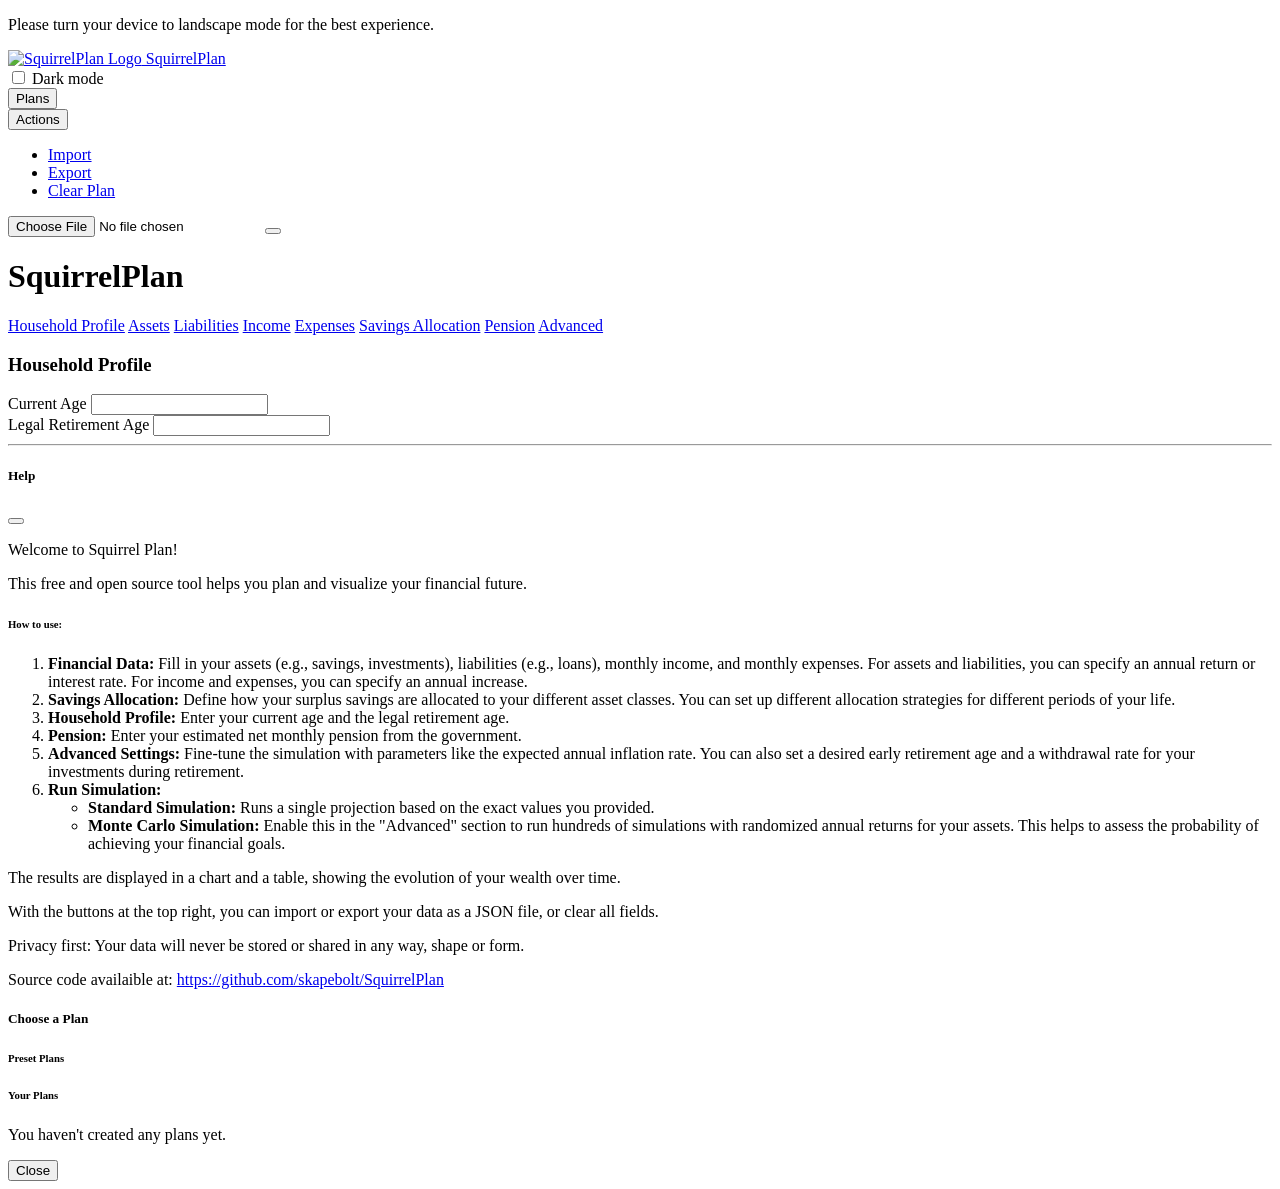
==== index.html @ 53c7bbe3 "some minor mods" ====
<!DOCTYPE html>
<html lang="en">
<head>
    <meta charset="UTF-8">
    <meta name="description" content="An interactive tool for planning and simulating your financial future and wealth growth.">
    <meta name="viewport" content="width=device-width, initial-scale=1.0">
    <title>SquirrelPlan</title>
    <link href="assets/bootstrap.min.css" rel="stylesheet">
    <link href="assets/bootstrap-icons.min.css" rel="stylesheet">
    <link href="style.css" rel="stylesheet">
	<link rel="apple-touch-icon" sizes="180x180" href="favicon/apple-touch-icon.png">
	<link rel="icon" type="image/png" sizes="32x32" href="favicon/favicon-32x32.png">
	<link rel="icon" type="image/png" sizes="16x16" href="favicon/favicon-16x16.png">
	<link rel="manifest" href="favicon/site.webmanifest">
</head>
<body>
    <div id="portrait-mode-overlay">
        <p id="portrait-mode-message" data-i18n-key="portraitModeMessage"><i class="bi bi-phone-landscape"></i> Please turn your device to landscape mode for the best experience.</p>
    </div>

    <div id="app-content">
        <nav class="navbar navbar-expand-lg navbar-dark bg-dark">
            <div class="container-fluid">
				<a class="navbar-brand" href="#" data-i18n-key="navbarBrand"><img src="favicon/favicon-32x32.png" alt="SquirrelPlan Logo"> SquirrelPlan</a>
                <div class="d-flex align-items-center">
                    <div class="form-check form-switch ms-3 d-none d-md-block">
                        <input class="form-check-input" type="checkbox" id="dark-mode-toggle" aria-label="Toggle dark mode">
                        <label class="form-check-label" for="dark-mode-toggle"><span class="text-white" data-i18n-key="darkModeLabel">Dark mode</span></label>
                    </div>
					
                    <div id="language-picker-container" class="ms-2"></div>
					
                    <button class="btn btn-success ms-2 me-2" id="plans-btn" data-i18n-key="plansButton">Plans</button>

                    <div class="dropdown me-2">
                        <button class="btn btn-secondary dropdown-toggle" type="button" id="actions-dropdown" data-bs-toggle="dropdown" aria-expanded="false" data-i18n-key="actionsButton">
                            Actions
                        </button>
                        <ul class="dropdown-menu" aria-labelledby="actions-dropdown">
                            <li><a class="dropdown-item" href="#" id="import-btn-dropdown" data-i18n-key="importButton">Import</a></li>
                            <li><a class="dropdown-item" href="#" id="export-btn-dropdown" data-i18n-key="exportButton">Export</a></li>
                            <li><a class="dropdown-item" href="#" id="clear-plan-btn-dropdown" data-i18n-key="clearPlanButton">Clear Plan</a></li>
                        </ul>
                    </div>
                    
                    <input type="file" id="import-file-input" class="d-none" accept=".json">

                    <button class="btn btn-info" id="help-btn" aria-label="Help" data-bs-toggle="modal" data-bs-target="#help-modal"><i class="bi bi-question-lg"></i></button>


                </div>
            </div>
        </nav>

        <div id="alerts-container" class="container"></div>

        <main class="container mt-4">
            <h1 class="visually-hidden" data-i18n-key="pageTitle">SquirrelPlan</h1>
            <div class="row">
                <!-- Left Column: Navigation -->
                <div class="col-md-2">
                    <nav id="financial-nav" class="nav flex-column">
                        <a class="nav-link active" href="#section-retirement" data-i18n-key="retirementPlanningAccordionButton">Household Profile</a>
                        <a class="nav-link" href="#section-assets" data-i18n-key="assetsAccordionButton">Assets</a>
                        <a class="nav-link" href="#section-liabilities" data-i18n-key="liabilitiesAccordionButton">Liabilities</a>
                        <a class="nav-link" href="#section-income" data-i18n-key="incomeAccordionButton">Income</a>
                        <a class="nav-link" href="#section-expenses" data-i18n-key="expensesAccordionButton">Expenses</a>
                        <a class="nav-link" href="#section-allocation" data-i18n-key="savingsAllocationAccordionButton">Savings Allocation</a>
                        <a class="nav-link" href="#section-pension" data-i18n-key="pensionAccordionButton">Pension</a>
                        <a class="nav-link" href="#section-advanced" data-i18n-key="advancedAccordionButton">Advanced</a>
                    </nav>
                </div>

                <!-- Right Column: Content -->
                <div class="col-md-10">
                    <section id="financial-data-content">
                        <!-- Retirement Section -->
                        <div id="section-retirement" class="content-section">
                            <h3 data-i18n-key="retirementPlanningAccordionButton">Household Profile</h3>
                            <div class="row">
                                <div class="col-md-4">
                                    <label for="current-age" class="form-label" data-bs-toggle="tooltip" data-i18n-title-key="currentAgeTooltip" data-i18n-key="currentAgeLabel">Current Age <i class="bi bi-info-circle"></i></label>
                                    <input type="text" class="form-control" id="current-age" aria-label="Current age">
                                </div>
                                <div class="col-md-4">
                                    <label for="pension-age" class="form-label" data-bs-toggle="tooltip" data-i18n-title-key="legalRetirementAgeTooltip" data-i18n-key="legalRetirementAgeLabel">Legal Retirement Age <i class="bi bi-info-circle"></i></label>
                                    <input type="text" class="form-control" id="pension-age" aria-label="Retirement age">
                                </div>
                            </div>
                        </div>

                        <!-- Pension Section -->
                        <div id="section-pension" class="content-section" style="display: none;">
                            <h3 data-i18n-key="pensionAccordionButton">Pension</h3>
                            <div class="row">
                                <div class="col-md-4">
                                    <label for="estimated-pension" class="form-label" data-bs-toggle="tooltip" data-i18n-title-key="monthlyPensionTooltip" data-i18n-key="monthlyPensionLabel">Pension (net) <i class="bi bi-info-circle"></i></label>
                                    <div class="input-group">
                                        <input type="text" class="form-control" id="estimated-pension" aria-label="Estimated pension net">
                                        <select class="form-select" id="pension-frequency" aria-label="Pension frequency">
                                            <option value="monthly" selected>Monthly</option>
                                            <option value="annual">Annual</option>
                                        </select>
                                    </div>
                                </div>
                            </div>
                        </div>

                        <!-- Assets Section -->
                        <div id="section-assets" class="content-section" style="display: none;">
                            <h3 data-i18n-key="assetsAccordionButton">Assets</h3>
                            <div id="asset-categories-container"></div>
                            <button class="btn btn-secondary mt-3" id="add-asset-category-btn" data-i18n-key="newAssetButton">New Asset Class</button>
                        </div>

                        <!-- Liabilities Section -->
                        <div id="section-liabilities" class="content-section" style="display: none;">
                            <h3 data-i18n-key="liabilitiesAccordionButton">Liabilities</h3>
                            <div id="liability-categories-container"></div>
                            <button class="btn btn-secondary mt-3" id="add-liability-category-btn" data-i18n-key="newLiabilityButton">New Liability Class</button>
                        </div>

                        <!-- Income Section -->
                        <div id="section-income" class="content-section" style="display: none;">
                            <h3 data-i18n-key="incomeAccordionButton">Income</h3>
                            <div id="income-categories-container"></div>
                            <button class="btn btn-secondary mt-3" id="add-income-category-btn" data-i18n-key="newIncomeButton">New Income Category</button>
                        </div>

                        <!-- Expenses Section -->
                        <div id="section-expenses" class="content-section" style="display: none;">
                            <h3 data-i18n-key="expensesAccordionButton">Expenses</h3>
                            <div id="expense-categories-container"></div>
                            <button class="btn btn-secondary mt-3" id="add-expense-category-btn" data-i18n-key="newExpenseButton">New Expense Category</button>
                        </div>

                        <!-- Savings Allocation Section -->
                        <div id="section-allocation" class="content-section" style="display: none;">
                            <h3 data-i18n-key="savingsAllocationAccordionButton">Savings Allocation</h3>
                            <div id="allocation-periods-container"></div>
                            <button class="btn btn-secondary mt-3" id="add-allocation-period-btn" data-i18n-key="newAllocationPeriodButton">New Allocation Period</button>
                        </div>

                        <!-- Advanced Section -->
                        <div id="section-advanced" class="content-section" style="display: none;">
                            <h3 data-i18n-key="advancedAccordionButton">Advanced</h3>
                            <div class="row">
                                <div class="col-md-4">
                                    <label for="inflation" class="form-label" data-bs-toggle="tooltip" data-i18n-title-key="inflationTooltip" data-i18n-key="inflationLabel">Inflation (%) <i class="bi bi-info-circle"></i></label>
                                    <input type="text" class="form-control" id="inflation" aria-label="Inflation in percent">
                                </div>
                                <div class="col-md-4">
                                    <label for="withdrawal-rate" class="form-label" data-bs-toggle="tooltip" data-i18n-title-key="withdrawalRateTooltip" data-i18n-key="withdrawalRateLabel">Withdrawal Rate (%) <i class="bi bi-info-circle"></i></label>
                                    <input type="text" class="form-control" id="withdrawal-rate" aria-label="Withdrawal rate in percent">
                                </div>
                                <div class="col-md-4">
                                    <label for="early-retirement-age" class="form-label" data-bs-toggle="tooltip" data-i18n-title-key="earlyRetirementAgeTooltip" data-i18n-key="earlyRetirementAgeLabel">Early Retirement Age <i class="bi bi-info-circle"></i></label>
                                    <input type="text" class="form-control" id="early-retirement-age" aria-label="Early retirement age">
                                </div>
								<div class="col-md-12 d-flex align-items-center mt-3">
									<div class="form-check form-switch">
										<input class="form-check-input" type="checkbox" id="enable-monte-carlo">
										<label class="form-check-label" for="enable-monte-carlo" data-i18n-key="enableMonteCarloLabel" data-bs-toggle="tooltip" data-i18n-title-key="enableMonteCarloTooltip">Enable Monte Carlo Simulation <i class="bi bi-info-circle"></i></label>
									</div>
								 </div>
							</div>
							<div class="row">
								<button class="btn btn-primary col-md-2 mt-3 d-none" id="run-standard-simulation-btn" data-i18n-key="runStandardSimulationButton">Run Standard Simulation</button>
							</div>
							<div class="row">
								<button class="btn btn-warning col-md-2 mt-3 d-none" id="run-monte-carlo-btn" data-i18n-key="runMonteCarloSimulationButton">Run Monte Carlo Simulation</button>
							</div>                        
						</div>
                    </section>
                </div>
            </div>            <hr class="my-4">

            <section id="results" class="mt-4" style="display: none;" aria-labelledby="results-heading">
                <h3 id="results-heading" data-i18n-key="resultsTitle">Results</h3>
                <div id="monte-carlo-success-message" class="alert alert-success" style="display: none;" role="alert"></div>
                <div id="early-retirement-message" class="alert alert-success" style="display: none;" role="alert"></div>
                <div id="pension-withdrawal-message" class="alert alert-info" style="display: none;" role="alert"></div>
                <div class="row">
                    <div class="col-lg-12 mx-auto">
                        <canvas id="wealth-evolution-chart" role="img" aria-label="Chart of wealth evolution"></canvas>
                    </div>
                </div>
                <div class="mt-4 table-responsive">
                    <table class="table table-striped" aria-label="Results table">
                        <thead id="results-table-head">
                        </thead>
                        <tbody id="results-table-body">
                        </tbody>
                    </table>
                </div>
            </section>
        </main>
    </div>

    <div id="help-modal" class="modal" tabindex="-1" role="dialog">
        <div class="modal-dialog" role="document">
            <div class="modal-content">
                <div class="modal-header">
                    <h5 class="modal-title" data-i18n-key="helpModalTitle">Help</h5>
                    <button type="button" class="btn-close" data-bs-dismiss="modal" aria-label="Close"></button>
                </div>
                <div class="modal-body">
                    <p data-i18n-key="helpModalWelcome">Welcome to Squirrel Plan!</p>
                    <p data-i18n-key="helpModalIntro">This free and open source tool helps you plan and visualize your financial future.</p>
                                        <h6 data-i18n-key="helpModalHowToUse">How to use:</h6>                    <ol>
                        <li data-i18n-key="helpModalStep1"><strong>Financial Data:</strong> Fill in your assets (e.g., savings, investments), liabilities (e.g., loans), monthly income, and monthly expenses. For assets and liabilities, you can specify an annual return or interest rate. For income and expenses, you can specify an annual increase.</li>
                        <li data-i18n-key="helpModalStep2"><strong>Savings Allocation:</strong> Define how your surplus savings are allocated to your different asset classes. You can set up different allocation strategies for different periods of your life.</li>
                        <li data-i18n-key="helpModalStep3"><strong>Household Profile:</strong> Enter your current age and the legal retirement age.</li>
                        <li data-i18n-key="helpModalStepPension"><strong>Pension:</strong> Enter your estimated net monthly pension from the government.</li>
                        <li data-i18n-key="helpModalStep4"><strong>Advanced Settings:</strong> Fine-tune the simulation with parameters like the expected annual inflation rate. You can also set a desired early retirement age and a withdrawal rate for your investments during retirement.</li>
                        <li data-i18n-key="helpModalStep5"><strong>Run Simulation:</strong>
                            <ul>
                                <li><strong>Standard Simulation:</strong> Runs a single projection based on the exact values you provided.</li>
                                <li><strong>Monte Carlo Simulation:</strong> Enable this in the "Advanced" section to run hundreds of simulations with randomized annual returns for your assets. This helps to assess the probability of achieving your financial goals.</li>
                            </ul>
                        </li>
                    </ol>
                    <p data-i18n-key="helpModalResultsInfo">The results are displayed in a chart and a table, showing the evolution of your wealth over time.</p>
                    <p data-i18n-key="helpModalButtonsInfo">With the buttons at the top right, you can import or export your data as a JSON file, or clear all fields.</p>
                    <p data-i18n-key="helpModalPrivacy">Privacy first: Your data will never be stored or shared in any way, shape or form.</p>
                    <p data-i18n-key="helpModalSourceCode">Source code availaible at: <a href="https://github.com/skapebolt/SquirrelPlan">https://github.com/skapebolt/SquirrelPlan</a></p>
                </div>
            </div>
        </div>
    </div>

    <!-- Onboarding Modals -->

    <div id="plans-modal" class="modal" tabindex="-1" role="dialog" data-bs-backdrop="static" data-bs-keyboard="false">
        <div class="modal-dialog modal-lg" role="document">
            <div class="modal-content">
                <div class="modal-header">
                    <h5 class="modal-title" data-i18n-key="plansModalTitle">Choose a Plan</h5>
                </div>
                <div class="modal-body">
                    <h6 data-i18n-key="presetPlansTitle">Preset Plans</h6>
                    <div id="preset-plans-container" class="list-group">
                        <!-- Preset plans will be injected here by script.js -->
                    </div>
                    
                    <h6 class="mt-4" data-i18n-key="userPlansTitle">Your Plans</h6>
                    <div id="user-plans-container" class="list-group">
                        <p class="text-muted" data-i18n-key="noUserPlans">You haven't created any plans yet.</p>
                    </div>
                </div>
                <div class="modal-footer">
                    <button type="button" class="btn btn-primary" data-bs-dismiss="modal">Close</button>
                </div>
            </div>
        </div>
    </div>

    <script src="assets/bootstrap.bundle.min.js"></script>
    <script src="assets/chart.js"></script>
    <script src="assets/sortable.min.js"></script>
    <script src="sample-data.js"></script>
    <script src="simulation.js"></script>
    <script src="script.js"></script>
	<script src="translator.js"></script>

</body>
</html>
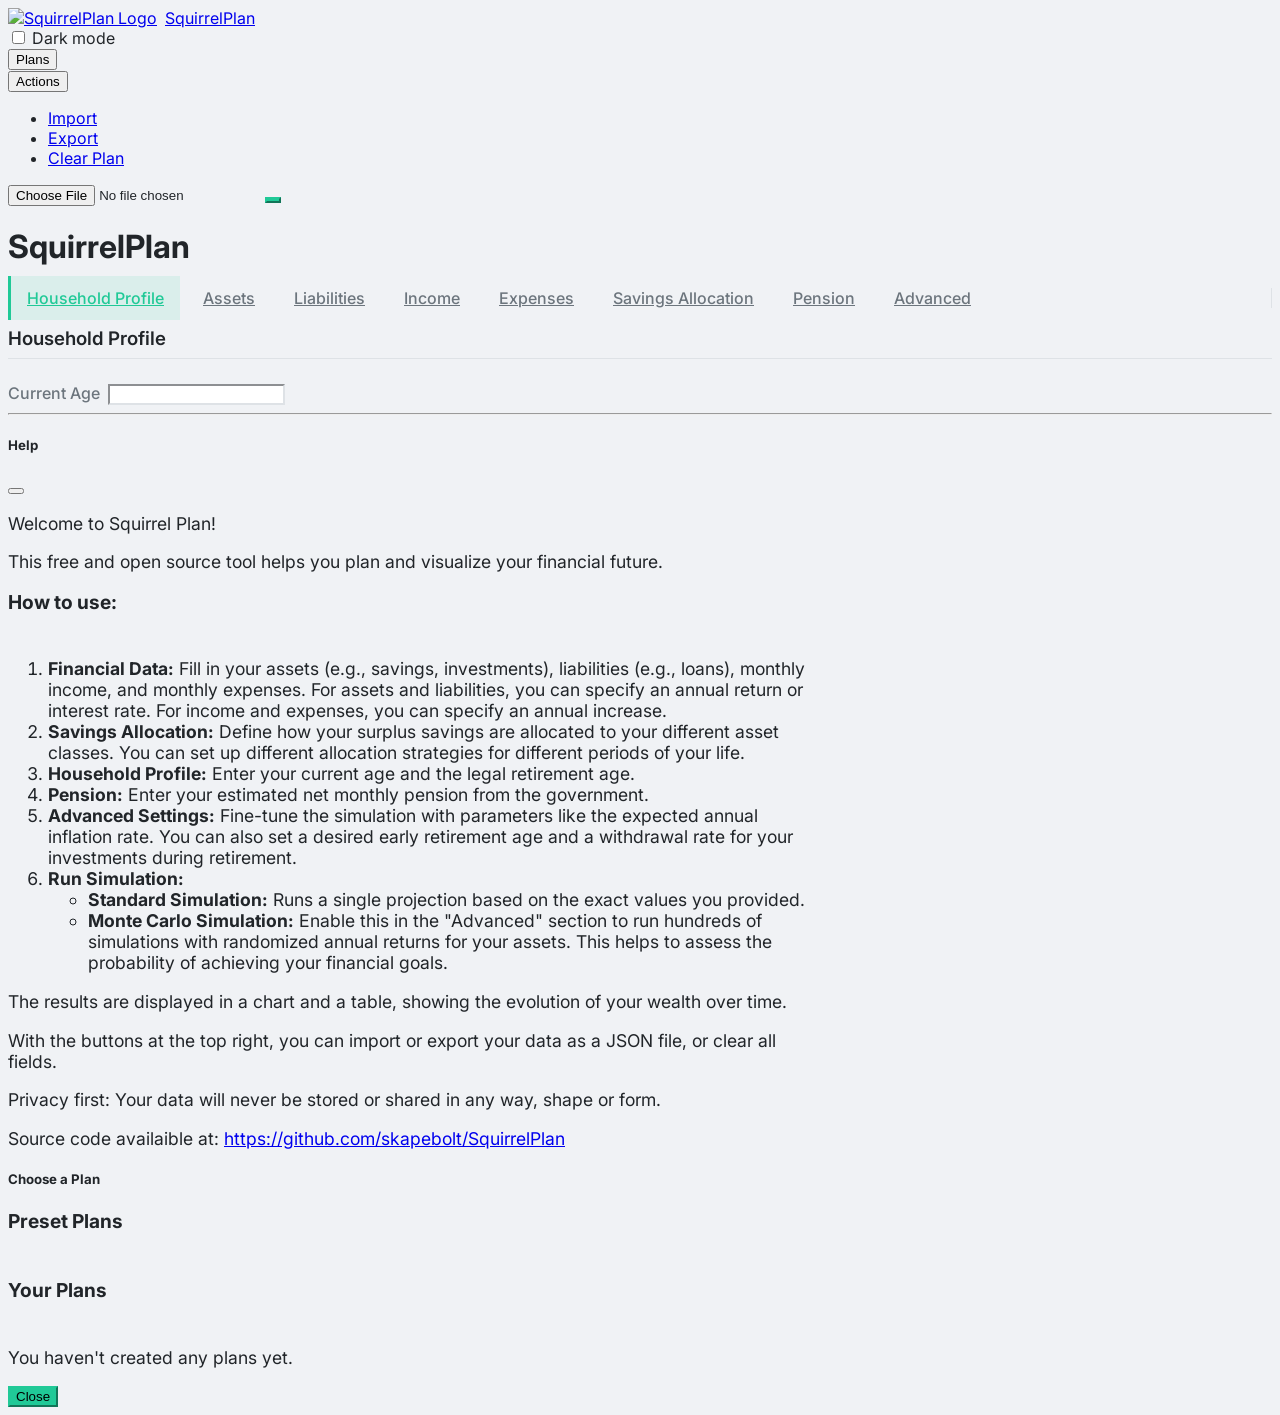
==== commit e045c9fe: "Add a lot of changes to jay-wip" ====
--- a/index.html
+++ b/index.html
@@ -82,10 +82,6 @@
                                     <label for="current-age" class="form-label" data-bs-toggle="tooltip" data-i18n-title-key="currentAgeTooltip" data-i18n-key="currentAgeLabel">Current Age <i class="bi bi-info-circle"></i></label>
                                     <input type="text" class="form-control" id="current-age" aria-label="Current age">
                                 </div>
-                                <div class="col-md-4">
-                                    <label for="pension-age" class="form-label" data-bs-toggle="tooltip" data-i18n-title-key="legalRetirementAgeTooltip" data-i18n-key="legalRetirementAgeLabel">Legal Retirement Age <i class="bi bi-info-circle"></i></label>
-                                    <input type="text" class="form-control" id="pension-age" aria-label="Retirement age">
-                                </div>
                             </div>
                         </div>
 
@@ -101,7 +97,23 @@
                                             <option value="monthly" selected>Monthly</option>
                                             <option value="annual">Annual</option>
                                         </select>
+                                        <input type="text" class="form-control" id="estimated-pension-alt" aria-label="Estimated pension alternative" readonly>
                                     </div>
+                                </div>
+                                <div class="col-md-4">
+                                    <label for="pension-type" class="form-label">Type</label>
+                                    <div class="form-check form-switch">
+                                        <input class="form-check-input" type="checkbox" id="pension-type-switch" role="switch">
+                                        <label class="form-check-label" for="pension-type-switch" id="pension-type-label">Social Security</label>
+                                    </div>
+                                    <select class="form-select" id="pension-type" style="display: none;">
+                                        <option value="social-security">Social Security</option>
+                                        <option value="pension">Pension</option>
+                                    </select>
+                                </div>
+                                <div class="col-md-4">
+                                    <label for="pension-age" class="form-label" data-bs-toggle="tooltip" data-i18n-title-key="legalRetirementAgeTooltip" data-i18n-key="legalRetirementAgeLabel">Legal Retirement Age <i class="bi bi-info-circle"></i></label>
+                                    <input type="text" class="form-control" id="pension-age" aria-label="Retirement age">
                                 </div>
                             </div>
                         </div>
@@ -137,6 +149,16 @@
                         <!-- Savings Allocation Section -->
                         <div id="section-allocation" class="content-section" style="display: none;">
                             <h3 data-i18n-key="savingsAllocationAccordionButton">Savings Allocation</h3>
+                            <div class="mb-3">
+                                <a class="btn btn-sm btn-outline-secondary" data-bs-toggle="collapse" href="#savings-breakdown" role="button" aria-expanded="true">
+                                    <span data-i18n-key="showBreakdownLabel">Show/Hide Calculation Breakdown</span>
+                                </a>
+                                <div class="collapse show mt-2" id="savings-breakdown">
+                                    <div class="card card-body" id="savings-breakdown-content">
+                                        <!-- Populated by JavaScript -->
+                                    </div>
+                                </div>
+                            </div>
                             <div id="allocation-periods-container"></div>
                             <button class="btn btn-secondary mt-3" id="add-allocation-period-btn" data-i18n-key="newAllocationPeriodButton">New Allocation Period</button>
                         </div>
@@ -260,6 +282,11 @@
     <script src="assets/sortable.min.js"></script>
     <script src="sample-data.js"></script>
     <script src="simulation.js"></script>
+    <script src="src/data.js"></script>
+    <script src="src/utils.js"></script>
+    <script src="src/validation.js"></script>
+    <script src="src/ui.js"></script>
+    <script src="src/events.js"></script>
     <script src="script.js"></script>
 	<script src="translator.js"></script>
 
--- a/style.css
+++ b/style.css
@@ -0,0 +1,294 @@
+@import url('https://fonts.googleapis.com/css2?family=Inter:wght@400;500;600&display=swap');
+
+:root {
+    --primary-color: #20c997;
+    --primary-hover-color: #1baa80;
+    --background-color: #f0f2f5;
+    --surface-color: #ffffff;
+    --text-color: #212529;
+    --muted-text-color: #6c757d;
+    --border-color: #dee2e6;
+    --danger-color: #dc3545;
+    --danger-hover-color: #c82333;
+
+    --font-family-sans-serif: 'Inter', sans-serif;
+}
+
+[data-bs-theme="dark"] {
+    --primary-color: #20c997;
+    --primary-hover-color: #1baa80;
+    --background-color: #212529;
+    --surface-color: #2b3035;
+    --text-color: #f0f2f5;
+    --muted-text-color: #adb5bd;
+    --border-color: #495057;
+    --danger-color: #dc3545;
+    --danger-hover-color: #c82333;
+}
+
+body {
+    background-color: var(--background-color);
+    color: var(--text-color);
+    font-family: var(--font-family-sans-serif);
+}
+
+.container {
+    max-width: 1368px;
+}
+
+.table {
+    background-color: var(--surface-color);
+}
+
+th {
+    position: sticky;
+    top: 0;
+    background-color: var(--background-color);
+    z-index: 1;
+    border-bottom: 2px solid var(--border-color);
+}
+
+.row {
+    --bs-gutter-x: 1.5rem;
+}
+
+.category-row {
+    padding-bottom: 1.5rem;
+    margin-bottom: 1.5rem !important;
+    border-bottom: 1px solid var(--border-color);
+}
+
+.category-row:last-child {
+    border-bottom: none;
+    margin-bottom: 0 !important;
+    padding-bottom: 0;
+}
+
+.delete-category-btn,
+.delete-period-btn {
+    opacity: 1;
+    background-color: var(--danger-color);
+    border-color: var(--danger-color);
+}
+
+.delete-category-btn:hover,
+.delete-period-btn:hover {
+    background-color: var(--danger-hover-color);
+    border-color: var(--danger-hover-color);
+}
+
+#add-asset-category-btn,
+#add-liability-category-btn,
+#add-income-category-btn,
+#add-expense-category-btn,
+#add-allocation-period-btn {
+    font-size: 0.875rem;
+}
+
+#help-btn {
+    background-color: var(--primary-color);
+    border-color: var(--primary-color);
+}
+
+.modal-dialog {
+    max-width: 800px;
+}
+
+.modal-header {
+    background-color: var(--background-color);
+}
+
+.modal-body, .modal-body li {
+    font-size: 1.1rem;
+}
+
+.modal-body h6 {
+    font-size: 1.2rem;
+    margin-top: 1rem;
+}
+
+.table-responsive {
+    max-height: 70vh;
+    overflow-y: auto;
+}
+
+.form-control,
+.form-select {
+    border-color: var(--border-color);
+    background-color: var(--surface-color);
+    color: var(--text-color);
+}
+
+.form-control:focus,
+.form-select:focus {
+    border-color: var(--primary-color);
+    box-shadow: 0 0 0 0.25rem rgba(32, 201, 151, 0.25);
+}
+
+.btn-primary {
+    background-color: var(--primary-color);
+    border-color: var(--primary-color);
+}
+
+.btn-primary:hover {
+    background-color: var(--primary-hover-color);
+    border-color: var(--primary-hover-color);
+}
+
+.btn {
+    transition: all 0.2s ease-in-out;
+}
+
+.btn:hover {
+    transform: translateY(-2px);
+    box-shadow: 0 4px 8px rgba(0, 0, 0, 0.1);
+}
+
+.form-label {
+    display: inline-flex;
+    align-items: center;
+    font-weight: 500;
+    color: var(--muted-text-color);
+}
+
+.form-label .bi {
+    margin-left: 0.25rem;
+}
+
+.form-check-label {
+    white-space: nowrap;
+    display: inline-flex;
+    align-items: center;
+}
+
+.form-check-label .bi {
+    margin-left: 0.25rem;
+}
+
+/* New Nav Styles */
+#financial-nav {
+    position: sticky;
+    top: 1rem;
+    border-right: 1px solid var(--border-color);
+    padding-right: 1rem;
+}
+
+#financial-nav .nav-link {
+    color: var(--muted-text-color);
+    font-weight: 500;
+    padding: 0.75rem 1rem;
+    border-left: 3px solid transparent;
+}
+
+#financial-nav .nav-link:hover {
+    color: var(--primary-color);
+    background-color: rgba(32, 201, 151, 0.05);
+}
+
+#financial-nav .nav-link.active {
+    color: var(--primary-color);
+    border-left-color: var(--primary-color);
+    background-color: rgba(32, 201, 151, 0.1);
+}
+
+.content-section h3 {
+    font-weight: 600;
+    margin-bottom: 1.5rem;
+    padding-bottom: 0.5rem;
+    border-bottom: 1px solid var(--border-color);
+}
+
+@media print {
+    body {
+        background-color: #fff;
+    }
+
+    .navbar,
+    #financial-nav,
+    .btn,
+    hr {
+        display: none;
+    }
+
+    #results {
+        display: block !important;
+    }
+
+    .col-md-8,
+    .col-md-4 {
+        width: 100%;
+    }
+}
+
+#portrait-mode-overlay {
+    display: none;
+    position: fixed;
+    top: 0;
+    left: 0;
+    width: 100%;
+    height: 100%;
+    background: rgba(0, 0, 0, 0.75);
+    z-index: 9999;
+    color: white;
+    text-align: center;
+}
+
+#portrait-mode-message {
+    padding-top: 50vh;
+}
+
+@media screen and (orientation: portrait) {
+    #app-content {
+        display: none;
+    }
+    #portrait-mode-overlay {
+        display: block;
+    }
+}
+
+@media (max-width: 992px) {
+    #financial-nav .nav-link {
+        font-size: 0.8rem;
+        padding: 0.5rem;
+    }
+}
+
+@media (max-width: 768px) {
+
+    #financial-nav .nav-link {
+
+        font-size: 0.7rem;
+
+        padding: 0.4rem;
+
+    }
+
+}
+
+
+
+#user-plans-container .list-group-item:hover {
+
+    z-index: 3;
+
+}
+
+.navbar-brand {
+    display: flex;
+    align-items: center;
+    gap: 0.5rem;
+}
+
+/* Pension Type Toggle Switch */
+#pension-type-switch {
+    width: 3rem;
+    height: 1.5rem;
+    margin-top: 0;
+    cursor: pointer;
+}
+
+#pension-type-label {
+    font-weight: 500;
+    cursor: pointer;
+    margin-left: 0.5rem;
+}
